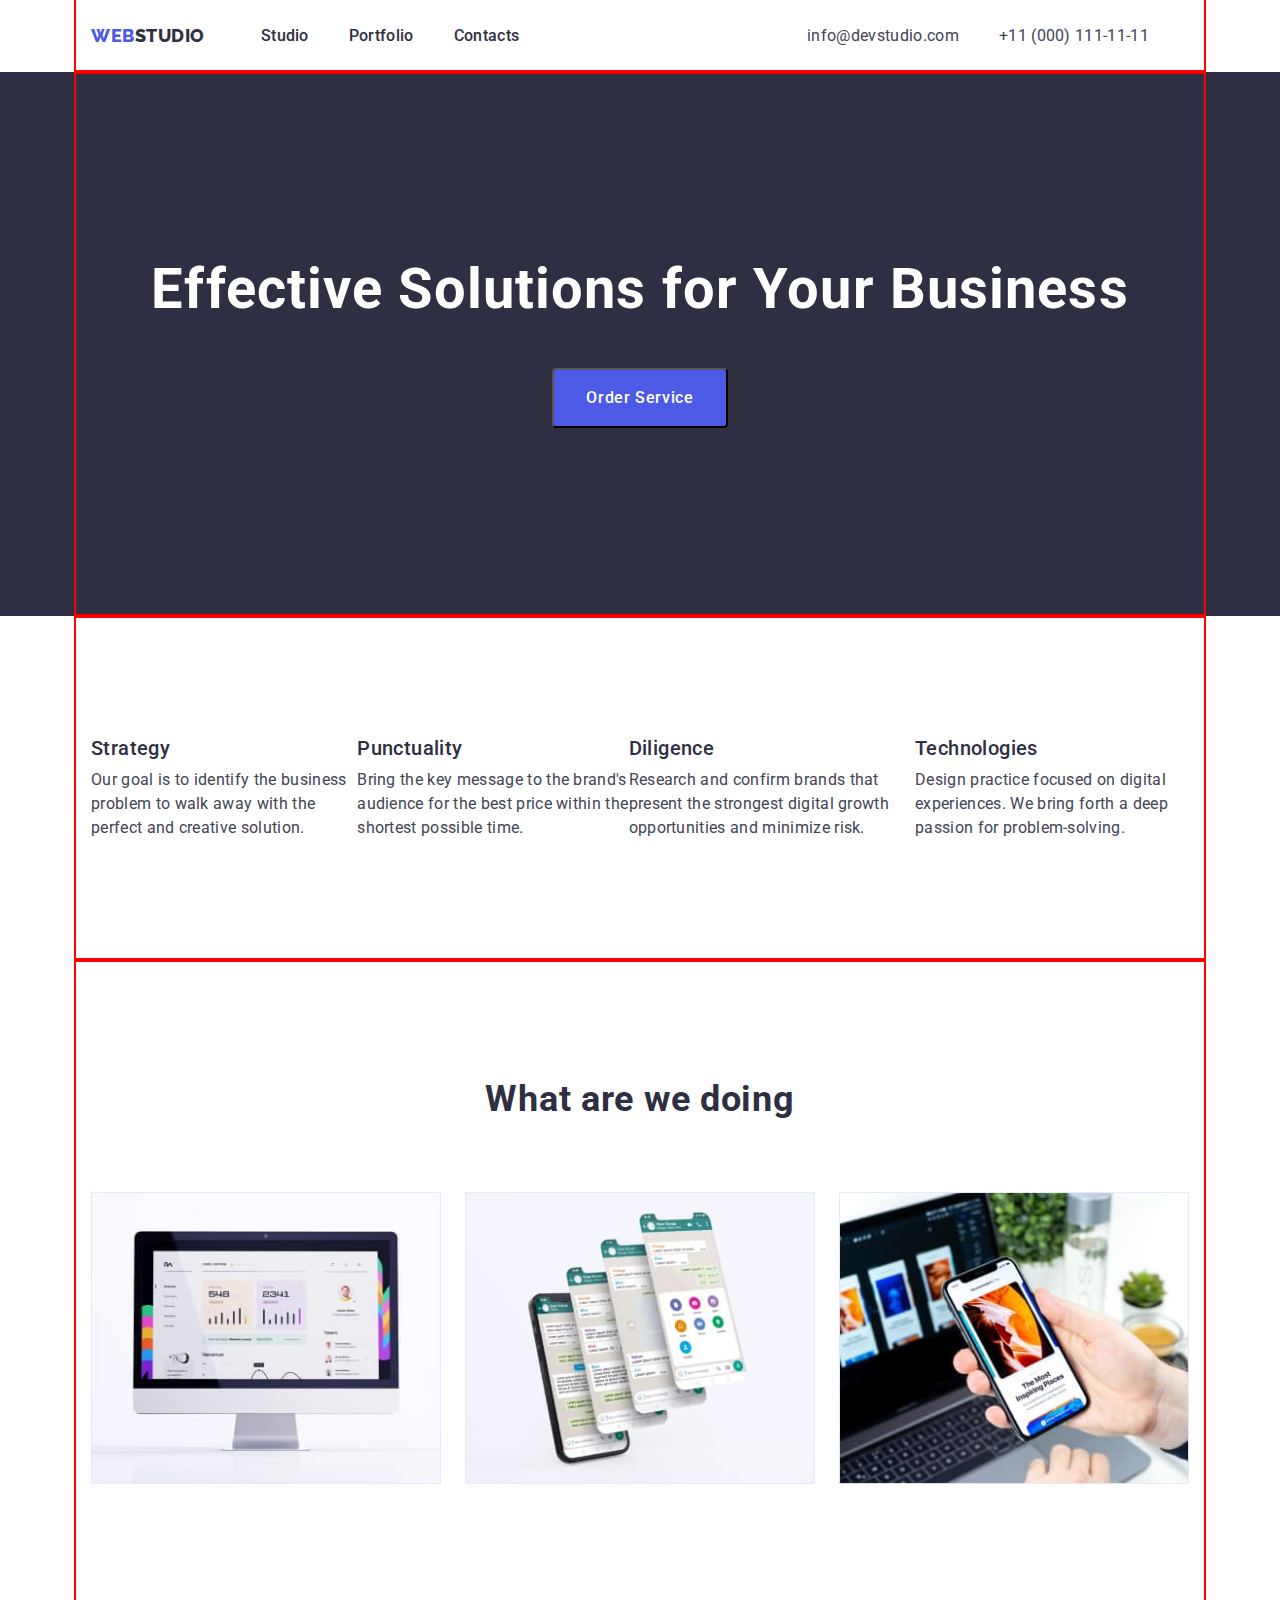
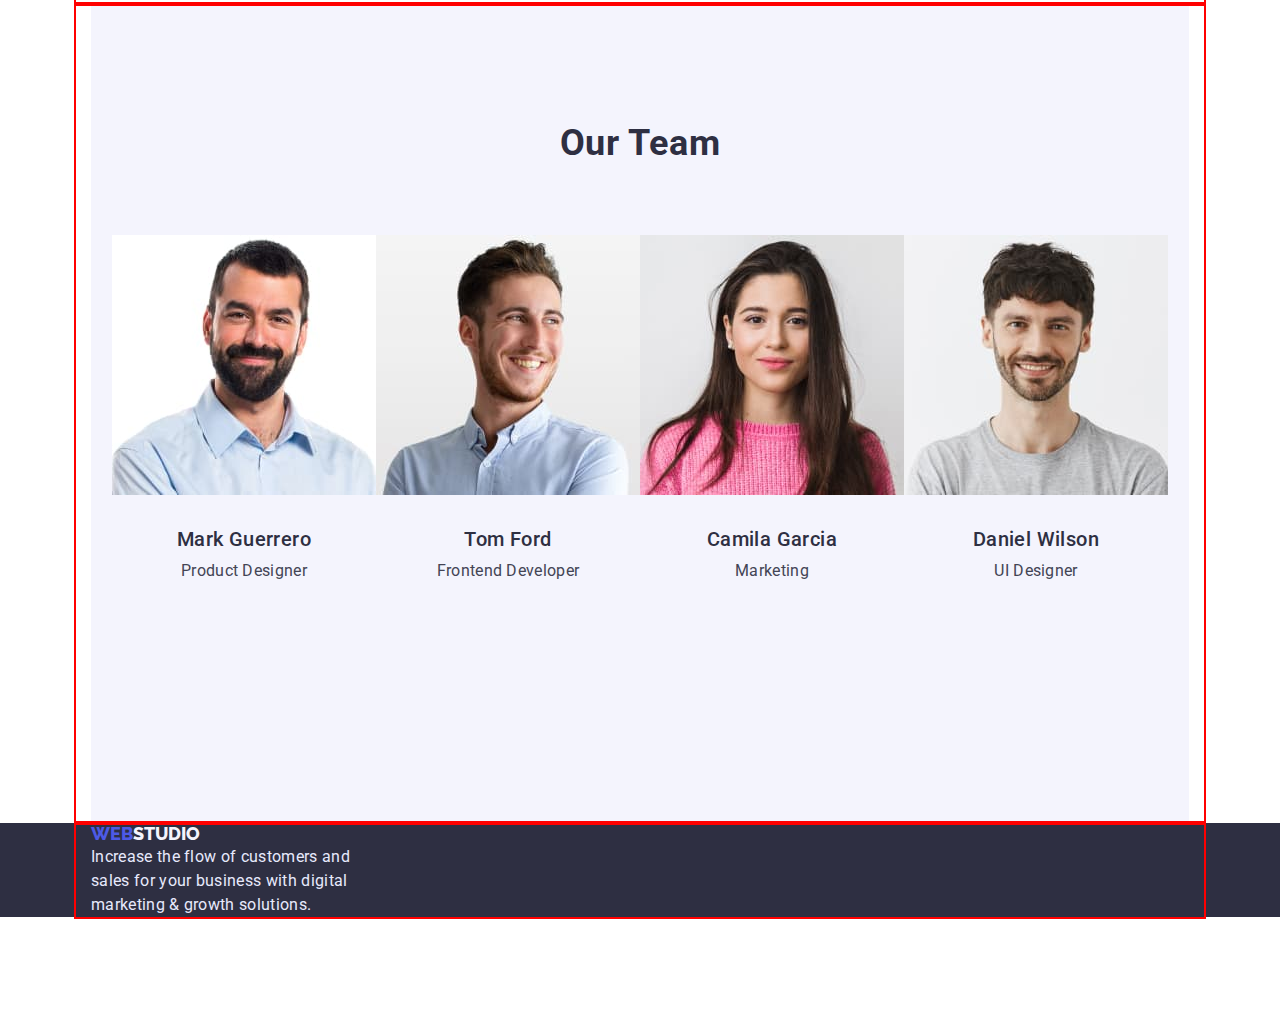
==== index.html @ 74dbae09 "Initial commit" ====
<!DOCTYPE html>
<html lang="en">
  <head>
    <meta charset="UTF-8" />
    <meta http-equiv="X-UA-Compatible" content="IE=edge" />
    <meta name="viewport" content="width=device-width, initial-scale=1.0" />
    <title>WebStudio</title>
    <link rel="preconnect" href="https://fonts.googleapis.com" />
    <link rel="preconnect" href="https://fonts.gstatic.com" crossorigin />
    <link
      href="https://fonts.googleapis.com/css2?family=Raleway:wght@800&family=Roboto:wght@400;500;700;900&display=swap"
      rel="stylesheet"
    />
    <link
      rel="stylesheet"
      href="https://cdnjs.cloudflare.com/ajax/libs/modern-normalize/1.1.0/modern-normalize.min.css"
    />
    <link rel="stylesheet" href="./css/styles.css" />
  </head>
  <body>
    <header class="header">
      <div class="container header-container">
        <nav class="navigation">
          <a class="logo-head link" href="./index.html"
            ><span class="accent">WEB</span>STUDIO</a
          >
          <ul class="nav-list list">
            <li class="nav-item">
              <a class="nav-list-item link" href="./index.html">Studio</a>
            </li>
            <li class="nav-item">
              <a class="nav-list-item link" href="./portfolio.html"
                >Portfolio</a
              >
            </li>
            <li class="nav-item">
              <a class="nav-list-item link" href="">Contacts</a>
            </li>
          </ul>
        </nav>
        <address>
          <ul class="list">
            <li class="adress">
              <a class="contacts link" href="mailto:info@devstudio.com"
                >info@devstudio.com</a
              >
            </li>
            <li>
              <a class="contacts link" href="tel:+110001111111"
                >+11 (000) 111-11-11</a
              >
            </li>
          </ul>
        </address>
      </div>
    </header>
    <main>
      <section class="hero">
        <div class="container hero-item">
          <h1 class="hero-title">Effective Solutions for Your Business</h1>
          <button class="hero-button button" type="button">
            Order Service
          </button>
        </div>
      </section>
      <section>
        <div class="container">
          <h2 class="visually-hidden">Products</h2>
          <ul class="products-main list">
            <li class="products-list">
              <h3 class="products">Strategy</h3>
              <p class="products-text">
                Our goal is to identify the business problem to walk away with
                the perfect and creative solution.
              </p>
            </li>
            <li>
              <h3 class="products">Punctuality</h3>
              <p class="products-text">
                Bring the key message to the brand's audience for the best price
                within the shortest possible time.
              </p>
            </li>
            <li>
              <h3 class="products">Diligence</h3>
              <p class="products-text">
                Research and confirm brands that present the strongest digital
                growth opportunities and minimize risk.
              </p>
            </li>
            <li>
              <h3 class="products">Technologies</h3>
              <p class="products-text">
                Design practice focused on digital experiences. We bring forth a
                deep passion for problem-solving.
              </p>
            </li>
          </ul>
        </div>
      </section>
      <section>
        <div class="container">
          <h2 class="title">What are we doing</h2>
          <ul class="list">
            <li class="picture">
              <img
                src="./images/img-1.jpg"
                alt="Trecking"
                width="360"
                height="300"
              />
            </li>
            <li class="picture">
              <img
                src="./images/img-2.jpg"
                alt="Mobilephone"
                width="360"
                height="300"
              />
            </li>
            <li class="picture">
              <img
                src="./images/img-3.jpg"
                alt="Connection"
                width="360"
                height="300"
              />
            </li>
          </ul>
        </div>
      </section>
      <section>
        <div class="container">
          <h2 class="team-title">Our Team</h2>
          <ul class="team-list list">
            <li>
              <img
                class="team-foto"
                src="./images/ourteam-img-1.jpg"
                alt="Mark Guerrero"
                width="264"
                height="260"
              />
              <div class="team-content">
                <h3 class="team">Mark Guerrero</h3>
                <p class="team-position">Product Designer</p>
              </div>
            </li>
            <li>
              <img
                class="team-foto"
                src="./images/ourteam-img-2.jpg"
                alt="Tom Ford"
                width="264"
                height="260"
              />
              <div class="team-content">
                <h3 class="team">Tom Ford</h3>
                <p class="team-position">Frontend Developer</p>
              </div>
            </li>
            <li>
              <img
                class="team-foto"
                src="./images/ourteam-img-3.jpg"
                alt="Camila Garcia"
                width="264"
                height="260"
              />
              <div class="team-content">
                <h3 class="team">Camila Garcia</h3>
                <p class="team-position">Marketing</p>
              </div>
            </li>
            <li>
              <img
                class="team-foto"
                src="./images/ourteam-img-4.jpg"
                alt="Daniel Wilson"
                width="264"
                height="260"
              />
              <div class="team-content">
                <h3 class="team">Daniel Wilson</h3>
                <p class="team-position">UI Designer</p>
              </div>
            </li>
          </ul>
        </div>
      </section>
    </main>
    <footer class="logo-footer">
      <div class="container">
        <a class="logo link" href="./index.html" target="_blank"
          ><span class="accent">WEB</span>STUDIO</a
        >
        <p class="logo-footer-text">
          Increase the flow of customers and sales for your business with
          digital marketing & growth solutions.
        </p>
      </div>
    </footer>
  </body>
</html>
---- css/styles.css ----
:root {
  --main-title-color: #2e2f42;
  --main-bgr-color: #404bbf;
  --second-title-color: #434455;
  --third-title-color: #4d5ae5;
  --fourth-color: #ffffff;
  --logo-color: #f4f4fd;
  --logo-text-color: #e7e9fc;
}

body {
  font-family: "Roboto", sans-serif;
  color: #2e2f42;
}

h1,
h2,
h3,
h4,
h5,
h6,
p {
  margin: 0;
}

ul {
  margin: 0;
  padding-left: 0;
}

button {
  font-family: inherit;
  font-weight: 500;
  font-size: 16px;
  line-height: 1.5;
  letter-spacing: 0.04em;
  cursor: pointer;
}

img {
  display: block;
  max-width: 100%;
  height: auto;
}

.list {
  display: flex;
  align-items: center;
  list-style: none;
}

.link {
  text-decoration: none;
}

.container {
  width: 1128px;
  padding-left: 15px;
  padding-right: 15px;
  margin: 0 auto;
  outline: 2px solid red;
}

.visually-hidden {
  position: absolute;
  white-space: nowrap;
  width: 1px;
  height: 1px;
  overflow: hidden;
  border: 0;
  padding: 0;
  clip: rect(0 0 0 0);
  clip-path: inset(50%);
  margin: -1px;
}

/* HEADER */

.header {
  border-bottom: 1px solid --logo-text-color;
}

.header-container {
  display: flex;
}

.navigation {
  display: flex;
  align-items: center;
  margin-right: auto;
}

/* .logo {
} */

.nav-list {
  display: flex;

  font-weight: 500;
  font-size: 16px;
  line-height: 1.5;
  letter-spacing: 0.02em;
}
.nav-item:not(:last-child) {
  margin-right: 40px;
}

.nav-list-item {
  padding-top: 24px;
  padding-bottom: 24px;

  color: var(--main-title-color);
}

.nav-list-item:hover,
.nav-list-item:focus {
  color: var(--main-bgr-color);
}

.contacts {
  margin-right: 40px;
  padding-top: 24px;
  padding-bottom: 24px;

  color: var(--second-title-color);

  font-style: normal;
  font-size: 16px;
  line-height: 1.5;
  letter-spacing: 0.02em;
}

.adress {
  padding-top: 24px;
  padding-bottom: 24px;
}

.contacts:hover,
.contacts:focus {
  color: var(--main-bgr-color);
}

/* PORTFOLIO */

.main-btn {
  margin-bottom: 48px;

  color: var(--third-title-color);
}
.main-btn:nth-child(3n) {
  margin-right: 0;
}

.main-btn:hover,
.main-btn:focus {
  color: var(--fourth-color);
  background: var(--main-bgr-color);
}

.main-ptf {
  font-weight: 500;
  font-size: 20px;
  line-height: 1.2;
  letter-spacing: 0.02em;
}
.ptf-text {
  font-size: 16px;
  line-height: 1.5;
  letter-spacing: 0.02em;
  color: var(--second-title-color);
}
.main-container {
  display: flex;
  flex-wrap: wrap;
  justify-content: space-between;

  row-gap: 48px;
}

.main-list {
  flex-basis: calc((100%-48px) / 3);
  margin-bottom: ;
}

.main-list:nth-last-child(3n) {
  margin-right: 0;
}

/* STUDIO */

.hero {
  text-align: center;
  background: var(--main-title-color);
}

/* .hero-item {
} */

.hero-title {
  padding-top: 188px;
  margin-bottom: 48px;

  font-weight: 700;
  font-size: 56px;
  line-height: 1.07;
  text-align: center;
  letter-spacing: 0.02em;

  color: var(--fourth-color);
}

.hero-button {
  margin-bottom: 188px;

  color: var(--fourth-color);
  background: var(--third-title-color);
  border-radius: 4px;
  padding: 16px 32px;
  gap: 10px;
}

.hero-button:hover,
.hero-button:focus {
  background-color: var(--main-bgr-color);
}

.products-main {
  display: flex;
  justify-content: center;

  align-items: baseline;
}
.products,
.team {
  font-weight: 500;
  font-size: 20px;
  line-height: 1.2;
  letter-spacing: 0.02em;
  margin-bottom: 8px;
}

.products {
  padding-top: 120px;
}
.products:not(:last-child) {
  margin-right: 24px;
}

.products-text,
.team-position {
  font-size: 16px;
  line-height: 1.5;
  letter-spacing: 0.02em;
  color: var(--second-title-color);
}
/* .team-position {
} */

.products-text {
  margin-bottom: 120px;
  justify-content: center;
}

.products-text:not(:last-child) {
  margin-right: 24px;
}

.title,
.team-title {
  font-size: 36px;
  line-height: 1.11;
  text-align: center;
  letter-spacing: 0.02em;
  padding-top: 120px;
}

.team-title {
  padding-top: 120px;
}

.picture {
  display: flex;
  padding-top: 72px;
  margin-left: auto;
  margin-bottom: 120px;
}

.picture:not(:last-child) {
  margin-right: 24px;
}
.team-title,
.team-list {
  background-color: var(--logo-color);
}
.team-list {
  padding-top: 72px;
  padding-bottom: 240px;
  justify-content: center;
}

.team-content {
  padding-top: 32px;
  text-align: center;
}

.team-foto {
  gap: 24px;
}

/* FOOTER */

.accent {
  color: var(--third-title-color);
}

.logo {
  font-family: "Raleway", sans-serif;
  font-weight: 800;
  font-size: 18px;
  line-height: 1.17;
  color: var(--logo-color);
  text-decoration: none;
  padding-top: 100px;
  margin-bottom: 16px;
}

.logo-footer-text {
  font-size: 16px;
  line-height: 1.5;
  letter-spacing: 0.02em;
  color: var(--logo-text-color);
  margin-bottom: 100px;
  max-width: 264px;
}

.logo-footer {
  background: var(--main-title-color);
}

.logo-head {
  font-family: "Raleway", sans-serif;
  font-weight: 800;
  font-size: 18px;
  line-height: 1.33;
  letter-spacing: 0.03em;
  text-transform: uppercase;
  color: var(--main-title-color);
  margin-right: 56px;
  padding-top: 24px;
  padding-bottom: 24px;
  border-bottom: 1px solid --logo-text-color;
}

.footer-desc {
  display: flex;
  flex-direction: column;
}
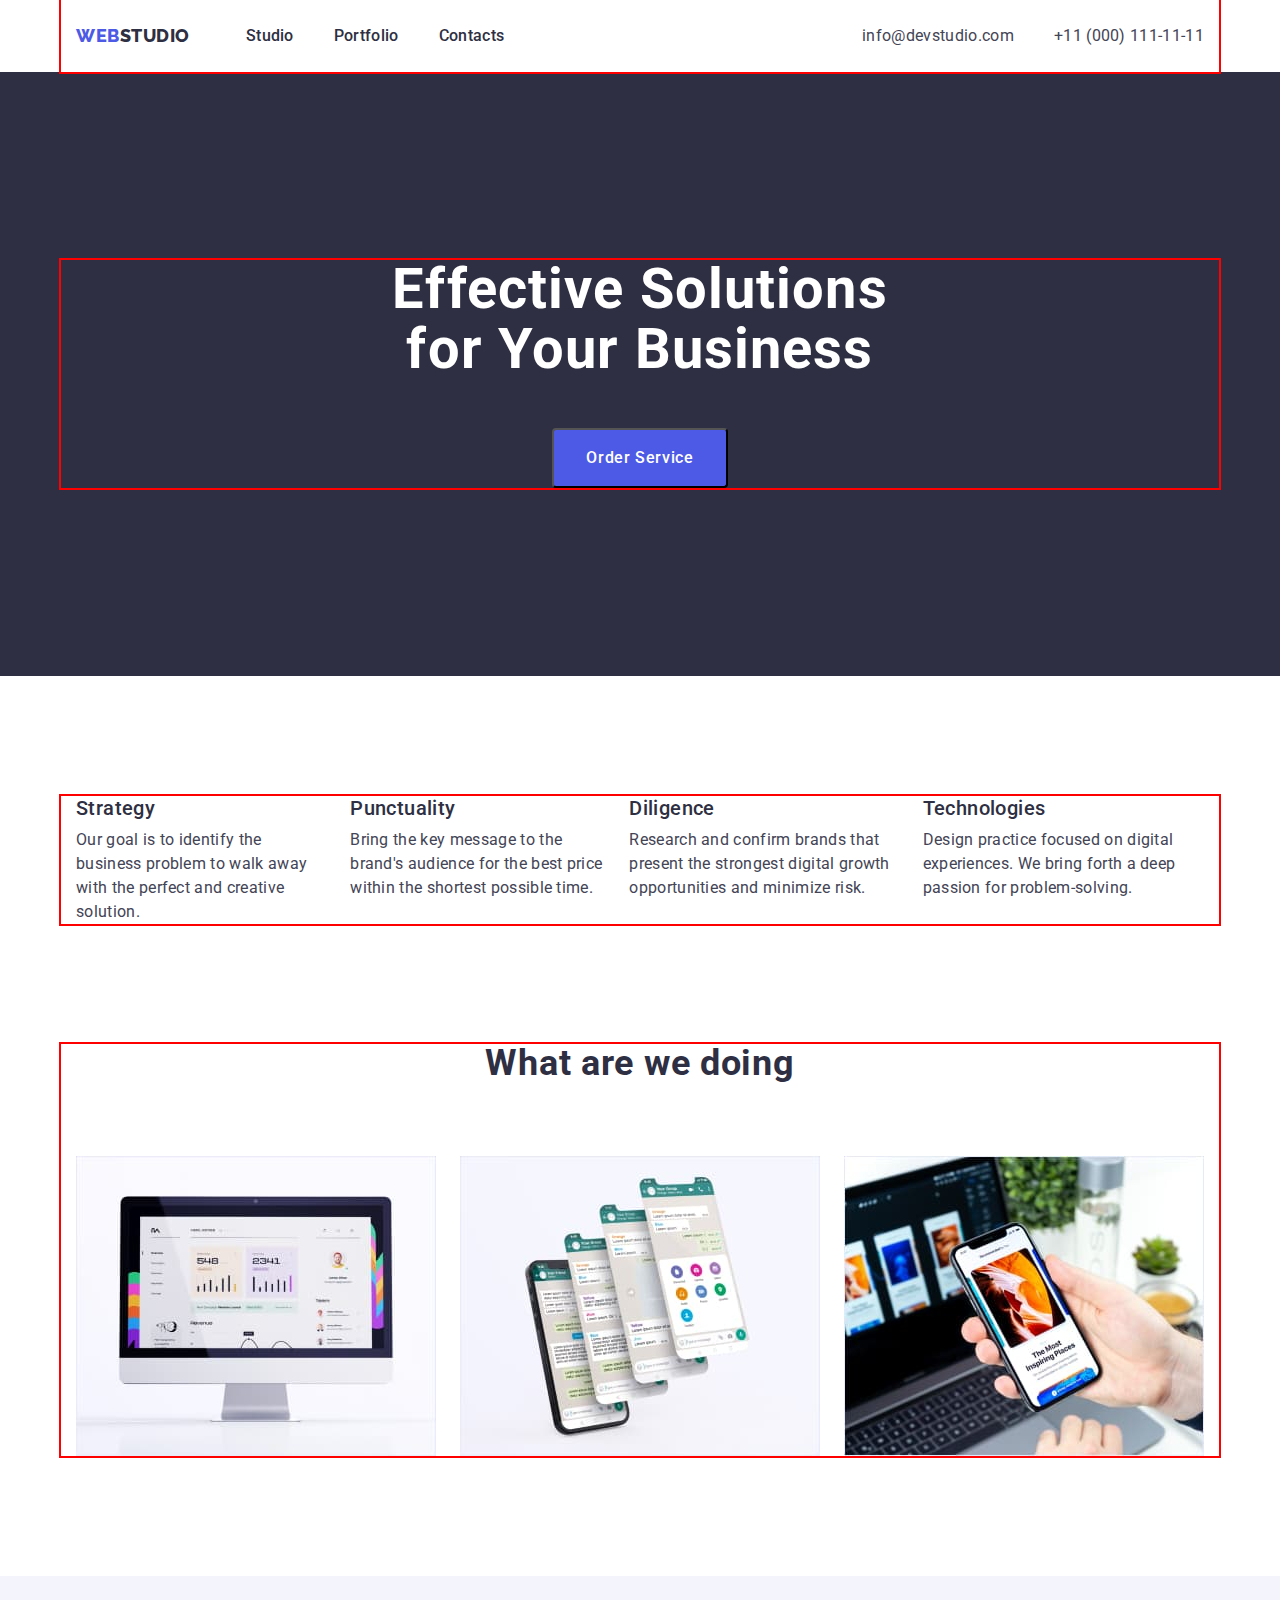
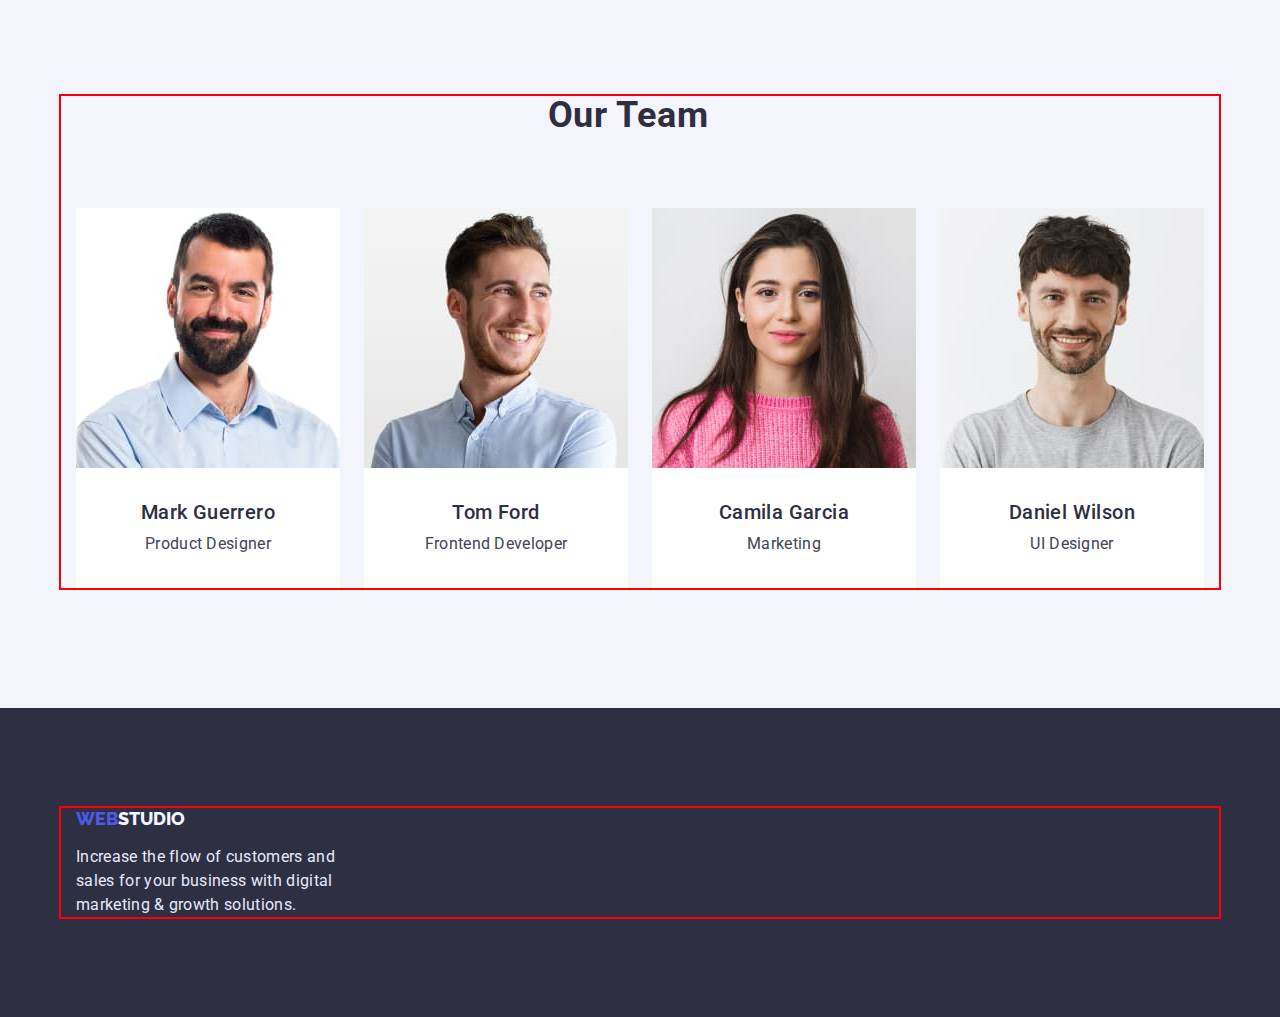
==== commit 3071fa5f: "add" ====
--- a/index.html
+++ b/index.html
@@ -63,33 +63,33 @@
           </button>
         </div>
       </section>
-      <section>
+      <section class="products">
         <div class="container">
           <h2 class="visually-hidden">Products</h2>
           <ul class="products-main list">
             <li class="products-list">
-              <h3 class="products">Strategy</h3>
+              <h3 class="products-title">Strategy</h3>
               <p class="products-text">
                 Our goal is to identify the business problem to walk away with
                 the perfect and creative solution.
               </p>
             </li>
-            <li>
-              <h3 class="products">Punctuality</h3>
+            <li class="products-list">
+              <h3 class="products-title">Punctuality</h3>
               <p class="products-text">
                 Bring the key message to the brand's audience for the best price
                 within the shortest possible time.
               </p>
             </li>
-            <li>
-              <h3 class="products">Diligence</h3>
+            <li class="products-list">
+              <h3 class="products-title">Diligence</h3>
               <p class="products-text">
                 Research and confirm brands that present the strongest digital
                 growth opportunities and minimize risk.
               </p>
             </li>
-            <li>
-              <h3 class="products">Technologies</h3>
+            <li class="products-list">
+              <h3 class="products-title">Technologies</h3>
               <p class="products-text">
                 Design practice focused on digital experiences. We bring forth a
                 deep passion for problem-solving.
@@ -98,10 +98,10 @@
           </ul>
         </div>
       </section>
-      <section>
+      <section class="title-section">
         <div class="container">
           <h2 class="title">What are we doing</h2>
-          <ul class="list">
+          <ul class="title-list list">
             <li class="picture">
               <img
                 src="./images/img-1.jpg"
@@ -129,11 +129,11 @@
           </ul>
         </div>
       </section>
-      <section>
+      <section class="team-section">
         <div class="container">
           <h2 class="team-title">Our Team</h2>
-          <ul class="team-list list">
-            <li>
+          <ul class="list">
+            <li class="team-list">
               <img
                 class="team-foto"
                 src="./images/ourteam-img-1.jpg"
@@ -146,7 +146,7 @@
                 <p class="team-position">Product Designer</p>
               </div>
             </li>
-            <li>
+            <li class="team-list">
               <img
                 class="team-foto"
                 src="./images/ourteam-img-2.jpg"
@@ -159,7 +159,7 @@
                 <p class="team-position">Frontend Developer</p>
               </div>
             </li>
-            <li>
+            <li class="team-list">
               <img
                 class="team-foto"
                 src="./images/ourteam-img-3.jpg"
@@ -172,7 +172,7 @@
                 <p class="team-position">Marketing</p>
               </div>
             </li>
-            <li>
+            <li class="team-list">
               <img
                 class="team-foto"
                 src="./images/ourteam-img-4.jpg"
--- a/css/styles.css
+++ b/css/styles.css
@@ -45,6 +45,7 @@
 
 .list {
   display: flex;
+  justify-content: center;
   align-items: center;
   list-style: none;
 }
@@ -54,7 +55,7 @@
 }
 
 .container {
-  width: 1128px;
+  width: 1158px;
   padding-left: 15px;
   padding-right: 15px;
   margin: 0 auto;
@@ -118,7 +119,6 @@
 }
 
 .contacts {
-  margin-right: 40px;
   padding-top: 24px;
   padding-bottom: 24px;
 
@@ -133,6 +133,7 @@
 .adress {
   padding-top: 24px;
   padding-bottom: 24px;
+  margin-right: 40px;
 }
 
 .contacts:hover,
@@ -140,55 +141,11 @@
   color: var(--main-bgr-color);
 }
 
-/* PORTFOLIO */
-
-.main-btn {
-  margin-bottom: 48px;
-
-  color: var(--third-title-color);
-}
-.main-btn:nth-child(3n) {
-  margin-right: 0;
-}
-
-.main-btn:hover,
-.main-btn:focus {
-  color: var(--fourth-color);
-  background: var(--main-bgr-color);
-}
-
-.main-ptf {
-  font-weight: 500;
-  font-size: 20px;
-  line-height: 1.2;
-  letter-spacing: 0.02em;
-}
-.ptf-text {
-  font-size: 16px;
-  line-height: 1.5;
-  letter-spacing: 0.02em;
-  color: var(--second-title-color);
-}
-.main-container {
-  display: flex;
-  flex-wrap: wrap;
-  justify-content: space-between;
-
-  row-gap: 48px;
-}
-
-.main-list {
-  flex-basis: calc((100%-48px) / 3);
-  margin-bottom: ;
-}
-
-.main-list:nth-last-child(3n) {
-  margin-right: 0;
-}
-
 /* STUDIO */
 
 .hero {
+  padding-top: 188px;
+  padding-bottom: 188px;
   text-align: center;
   background: var(--main-title-color);
 }
@@ -197,9 +154,10 @@
 } */
 
 .hero-title {
-  padding-top: 188px;
+  max-width: 500px;
   margin-bottom: 48px;
-
+  margin-left: auto;
+  margin-right: auto;
   font-weight: 700;
   font-size: 56px;
   line-height: 1.07;
@@ -210,8 +168,6 @@
 }
 
 .hero-button {
-  margin-bottom: 188px;
-
   color: var(--fourth-color);
   background: var(--third-title-color);
   border-radius: 4px;
@@ -224,13 +180,24 @@
   background-color: var(--main-bgr-color);
 }
 
+.products {
+  padding-top: 120px;
+}
 .products-main {
   display: flex;
   justify-content: center;
 
   align-items: baseline;
 }
-.products,
+.products-list {
+  margin-right: 24px;
+}
+
+.products-list:not(:last-child) {
+  margin-right: 24px;
+}
+
+.products-title,
 .team {
   font-weight: 500;
   font-size: 20px;
@@ -239,13 +206,6 @@
   margin-bottom: 8px;
 }
 
-.products {
-  padding-top: 120px;
-}
-.products:not(:last-child) {
-  margin-right: 24px;
-}
-
 .products-text,
 .team-position {
   font-size: 16px;
@@ -253,16 +213,18 @@
   letter-spacing: 0.02em;
   color: var(--second-title-color);
 }
-/* .team-position {
-} */
 
 .products-text {
-  margin-bottom: 120px;
   justify-content: center;
 }
 
-.products-text:not(:last-child) {
-  margin-right: 24px;
+.title-section {
+  padding-top: 120px;
+  padding-bottom: 120px;
+}
+
+.title-list {
+  padding-top: 72px;
 }
 
 .title,
@@ -271,40 +233,109 @@
   line-height: 1.11;
   text-align: center;
   letter-spacing: 0.02em;
+}
+
+.picture {
+  display: flex;
+  margin-left: auto;
+}
+
+.picture:not(:last-child) {
+  margin-right: 24px;
+}
+
+.team-section {
   padding-top: 120px;
-}
-
-.team-title {
-  padding-top: 120px;
-}
-
-.picture {
-  display: flex;
-  padding-top: 72px;
-  margin-left: auto;
-  margin-bottom: 120px;
-}
-
-.picture:not(:last-child) {
-  margin-right: 24px;
-}
+  padding-bottom: 120px;
+  background-color: var(--logo-color);
+}
+
 .team-title,
 .team-list {
-  background-color: var(--logo-color);
+  margin-right: 24px;
 }
 .team-list {
-  padding-top: 72px;
-  padding-bottom: 240px;
+  margin-top: 72px;
   justify-content: center;
+  border-color: var(--logo-color);
+  background-color: #fff;
+}
+
+.team-list:last-child {
+  margin-right: 0;
 }
 
 .team-content {
   padding-top: 32px;
+  padding-bottom: 32px;
   text-align: center;
 }
 
-.team-foto {
-  gap: 24px;
+/* PORTFOLIO */
+
+.main-section {
+  padding-top: 96px;
+  padding-bottom: 120px;
+}
+
+.button-list {
+  padding-top: 96px;
+  margin-bottom: 72px;
+}
+
+.button-list-icon {
+  margin-right: 24px;
+}
+
+.button-list-icon:last-child {
+  margin-right: 0;
+}
+
+.main-btn {
+  color: var(--third-title-color);
+}
+
+.main-btn:hover,
+.main-btn:focus {
+  color: var(--fourth-color);
+  background: var(--main-bgr-color);
+}
+
+.main-ptf {
+  font-weight: 500;
+  font-size: 20px;
+  line-height: 1.2;
+  letter-spacing: 0.02em;
+  margin-bottom: 8px;
+}
+.ptf-text {
+  font-size: 16px;
+  line-height: 1.5;
+  letter-spacing: 0.02em;
+  color: var(--second-title-color);
+}
+.main-container {
+  display: flex;
+  flex-wrap: wrap;
+  row-gap: 48px;
+  column-gap: 24px;
+}
+
+.main-item {
+  padding-top: 32px;
+  padding-bottom: 64px;
+  margin-left: 16px;
+  border-bottom: 1px solid #e7e9fc;
+  border-left: 1px solid #e7e9fc;
+  border-right: 1px solid #e7e9fc;
+}
+
+.main-list {
+  flex-basis: calc((100% - 48px) / 3);
+}
+
+.main-list:nth-last-child(3n) {
+  margin-right: 0;
 }
 
 /* FOOTER */
@@ -320,20 +351,20 @@
   line-height: 1.17;
   color: var(--logo-color);
   text-decoration: none;
+}
+
+.logo-footer-text {
+  font-size: 16px;
+  line-height: 1.5;
+  letter-spacing: 0.02em;
+  color: var(--logo-text-color);
+  max-width: 264px;
+  margin-top: 16px;
+}
+
+.logo-footer {
   padding-top: 100px;
-  margin-bottom: 16px;
-}
-
-.logo-footer-text {
-  font-size: 16px;
-  line-height: 1.5;
-  letter-spacing: 0.02em;
-  color: var(--logo-text-color);
-  margin-bottom: 100px;
-  max-width: 264px;
-}
-
-.logo-footer {
+  padding-bottom: 100px;
   background: var(--main-title-color);
 }
 
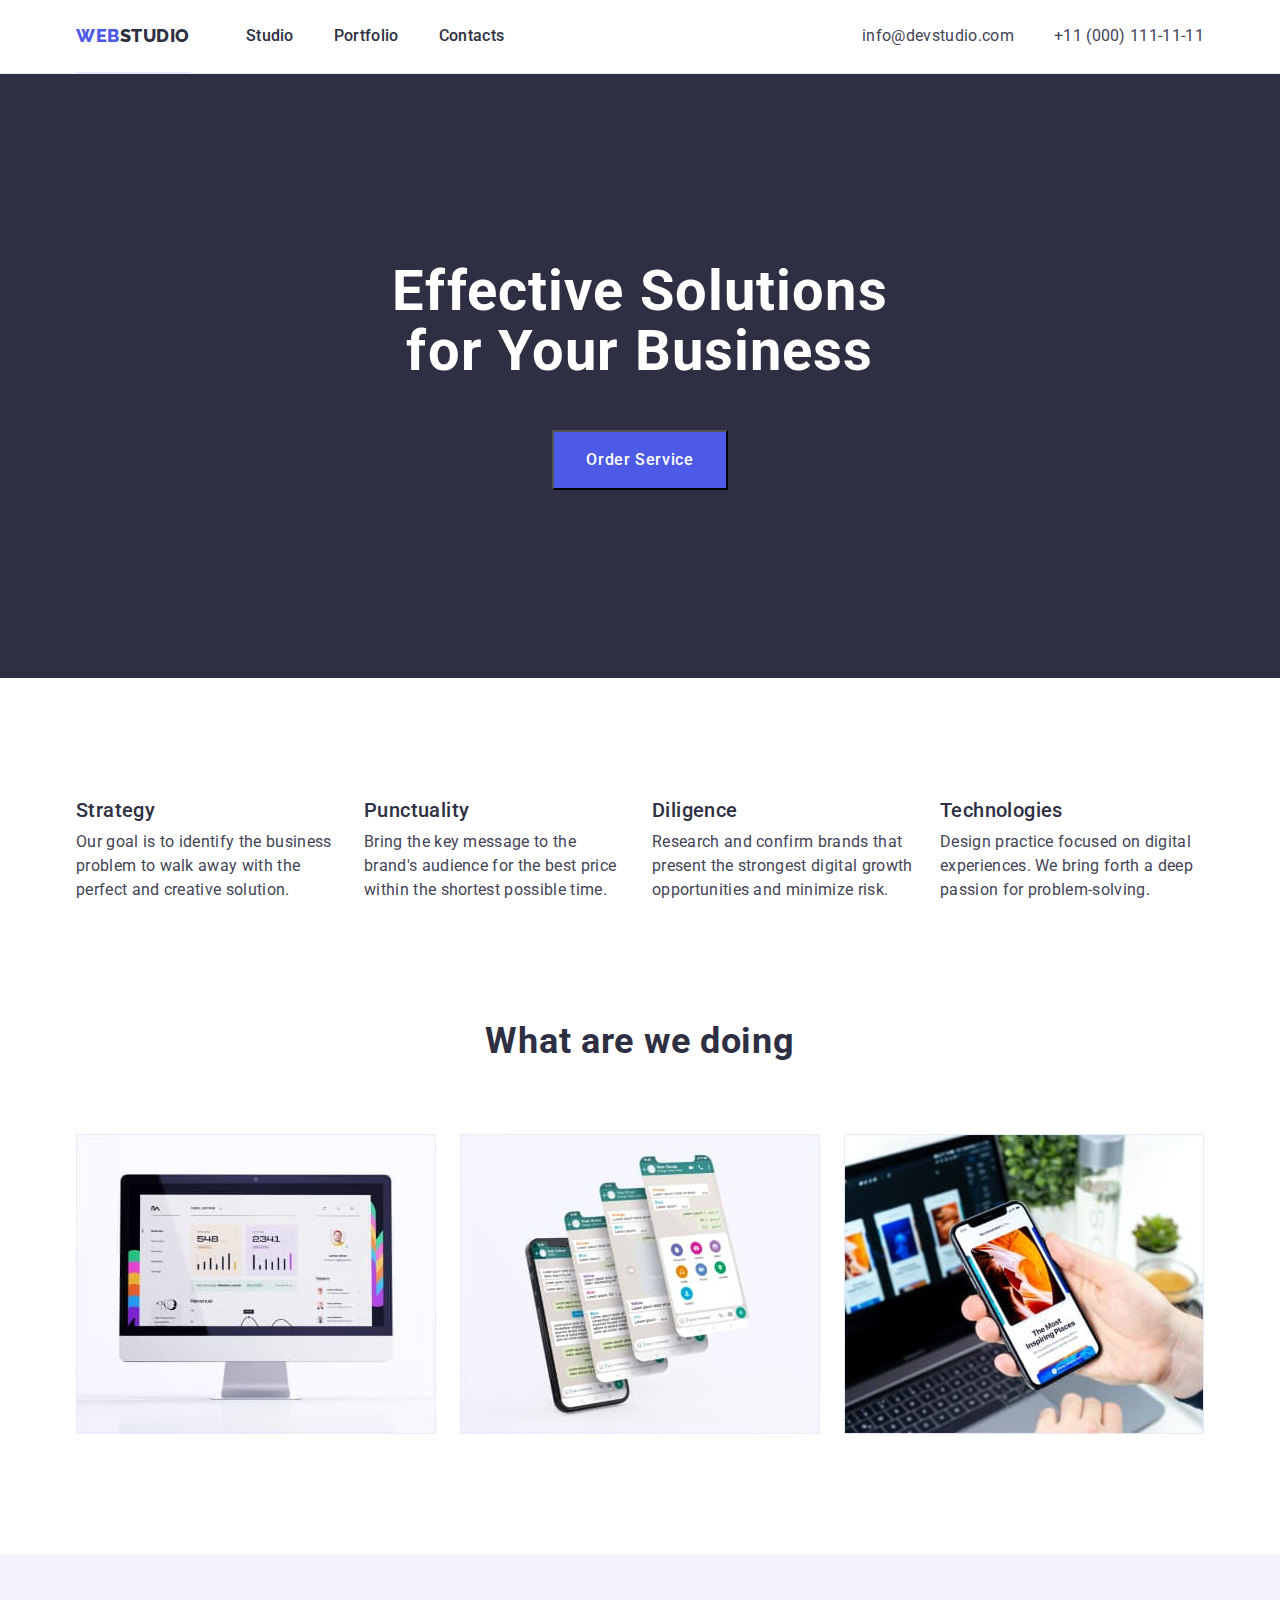
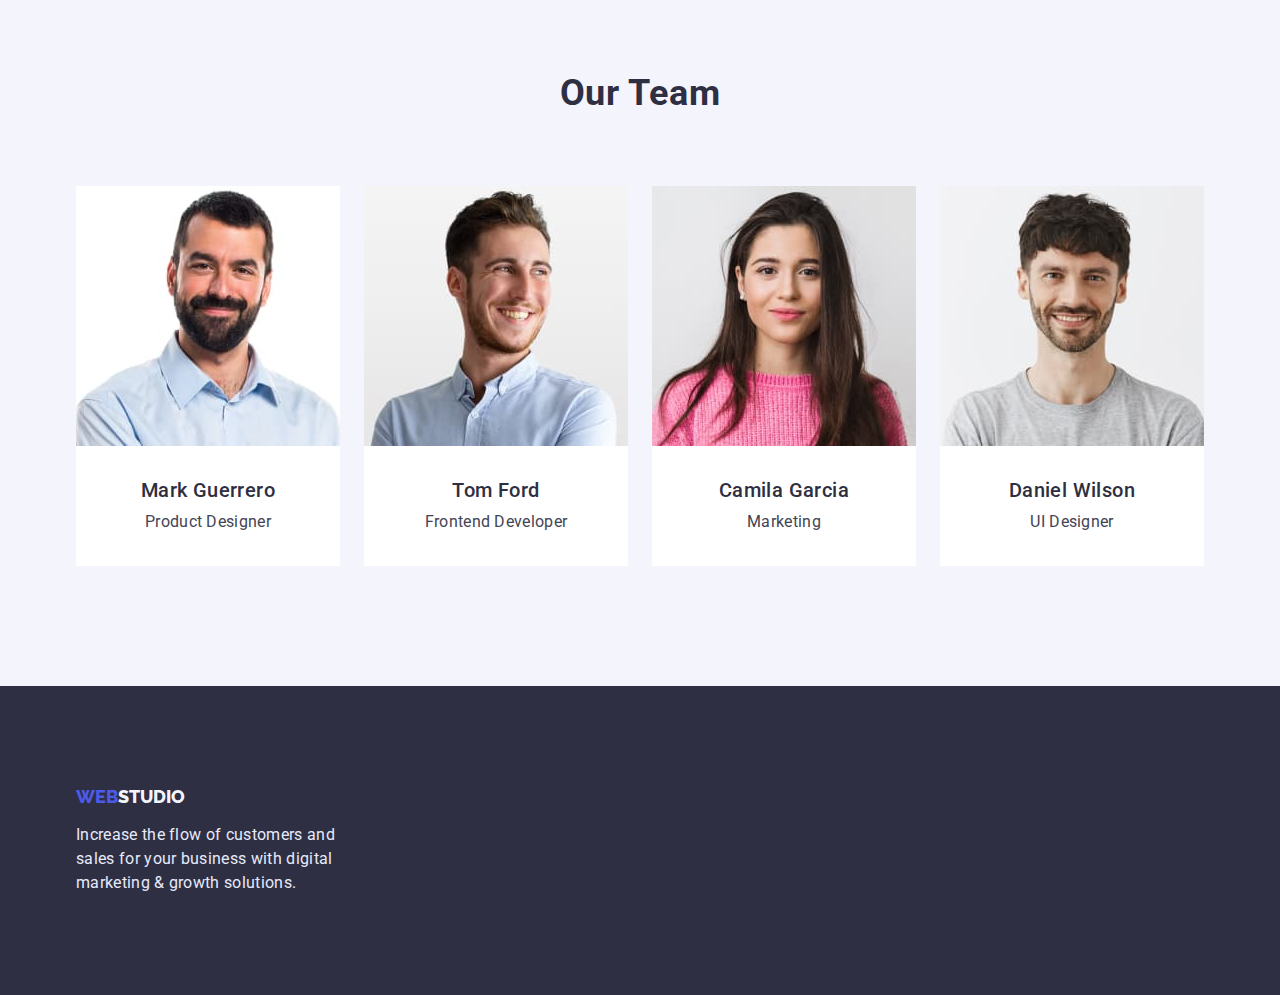
==== commit a1bc55ad: "add" ====
--- a/index.html
+++ b/index.html
@@ -132,7 +132,7 @@
       <section class="team-section">
         <div class="container">
           <h2 class="team-title">Our Team</h2>
-          <ul class="list">
+          <ul class="team-items list">
             <li class="team-list">
               <img
                 class="team-foto"
--- a/css/styles.css
+++ b/css/styles.css
@@ -10,7 +10,7 @@
 
 body {
   font-family: "Roboto", sans-serif;
-  color: #2e2f42;
+  color: var(--main-title-color);
 }
 
 h1,
@@ -59,7 +59,6 @@
   padding-left: 15px;
   padding-right: 15px;
   margin: 0 auto;
-  outline: 2px solid red;
 }
 
 .visually-hidden {
@@ -78,7 +77,7 @@
 /* HEADER */
 
 .header {
-  border-bottom: 1px solid --logo-text-color;
+  border-bottom: 1px solid var(--logo-text-color);
 }
 
 .header-container {
@@ -170,7 +169,6 @@
 .hero-button {
   color: var(--fourth-color);
   background: var(--third-title-color);
-  border-radius: 4px;
   padding: 16px 32px;
   gap: 10px;
 }
@@ -186,15 +184,15 @@
 .products-main {
   display: flex;
   justify-content: center;
-
   align-items: baseline;
 }
 .products-list {
   margin-right: 24px;
-}
-
-.products-list:not(:last-child) {
-  margin-right: 24px;
+  width: 264px;
+}
+
+.products-list:last-child {
+  margin-right: 0;
 }
 
 .products-title,
@@ -224,7 +222,7 @@
 }
 
 .title-list {
-  padding-top: 72px;
+  margin-top: 72px;
 }
 
 .title,
@@ -249,16 +247,16 @@
   padding-bottom: 120px;
   background-color: var(--logo-color);
 }
-
-.team-title,
+.team-items {
+  margin-top: 72px;
+}
 .team-list {
   margin-right: 24px;
 }
 .team-list {
-  margin-top: 72px;
   justify-content: center;
   border-color: var(--logo-color);
-  background-color: #fff;
+  background-color: var(--fourth-color);
 }
 
 .team-list:last-child {
@@ -293,6 +291,7 @@
 
 .main-btn {
   color: var(--third-title-color);
+  padding: 12px 24px;
 }
 
 .main-btn:hover,
@@ -323,11 +322,11 @@
 
 .main-item {
   padding-top: 32px;
-  padding-bottom: 64px;
-  margin-left: 16px;
-  border-bottom: 1px solid #e7e9fc;
-  border-left: 1px solid #e7e9fc;
-  border-right: 1px solid #e7e9fc;
+  padding-bottom: 32px;
+  padding-left: 16px;
+  border-bottom: 1px solid var(--logo-text-color);
+  border-left: 1px solid var(--logo-text-color);
+  border-right: 1px solid var(--logo-text-color);
 }
 
 .main-list {
@@ -379,7 +378,7 @@
   margin-right: 56px;
   padding-top: 24px;
   padding-bottom: 24px;
-  border-bottom: 1px solid --logo-text-color;
+  border-bottom: 1px solid var(--logo-text-color);
 }
 
 .footer-desc {
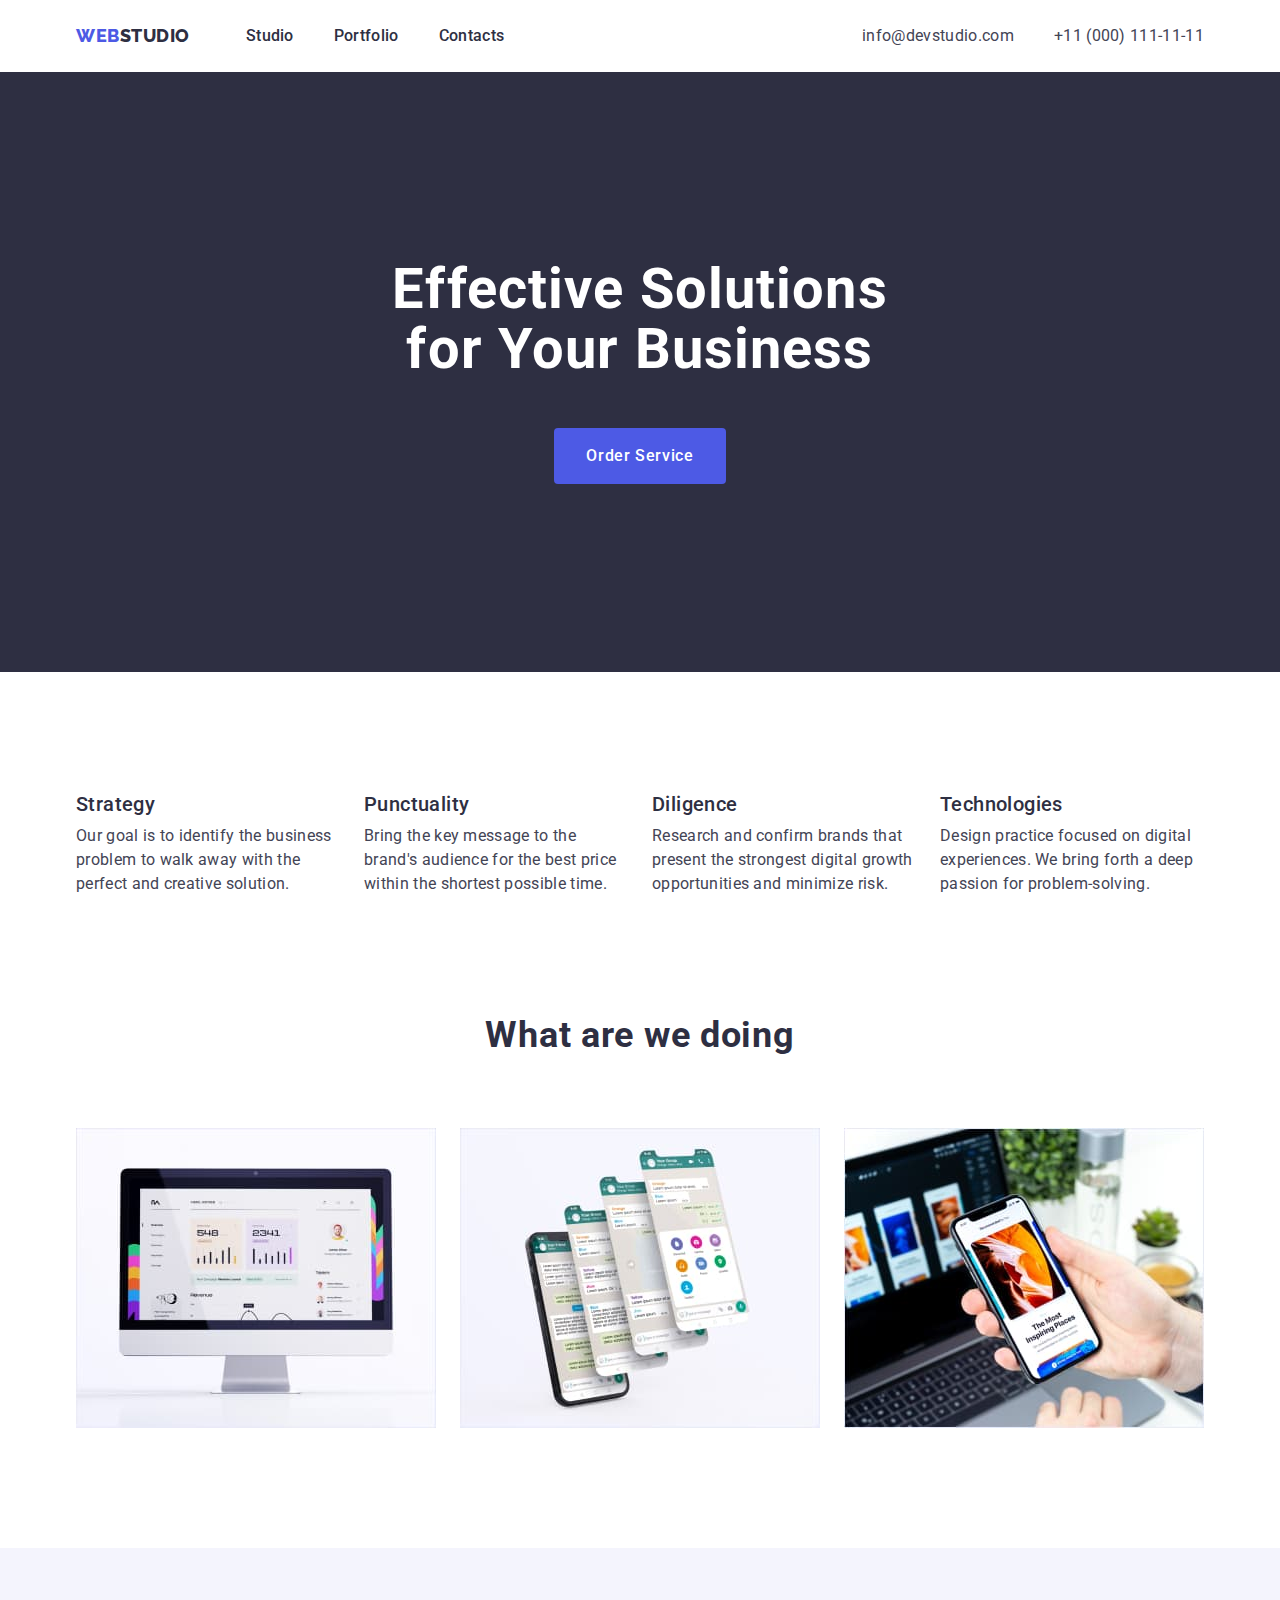
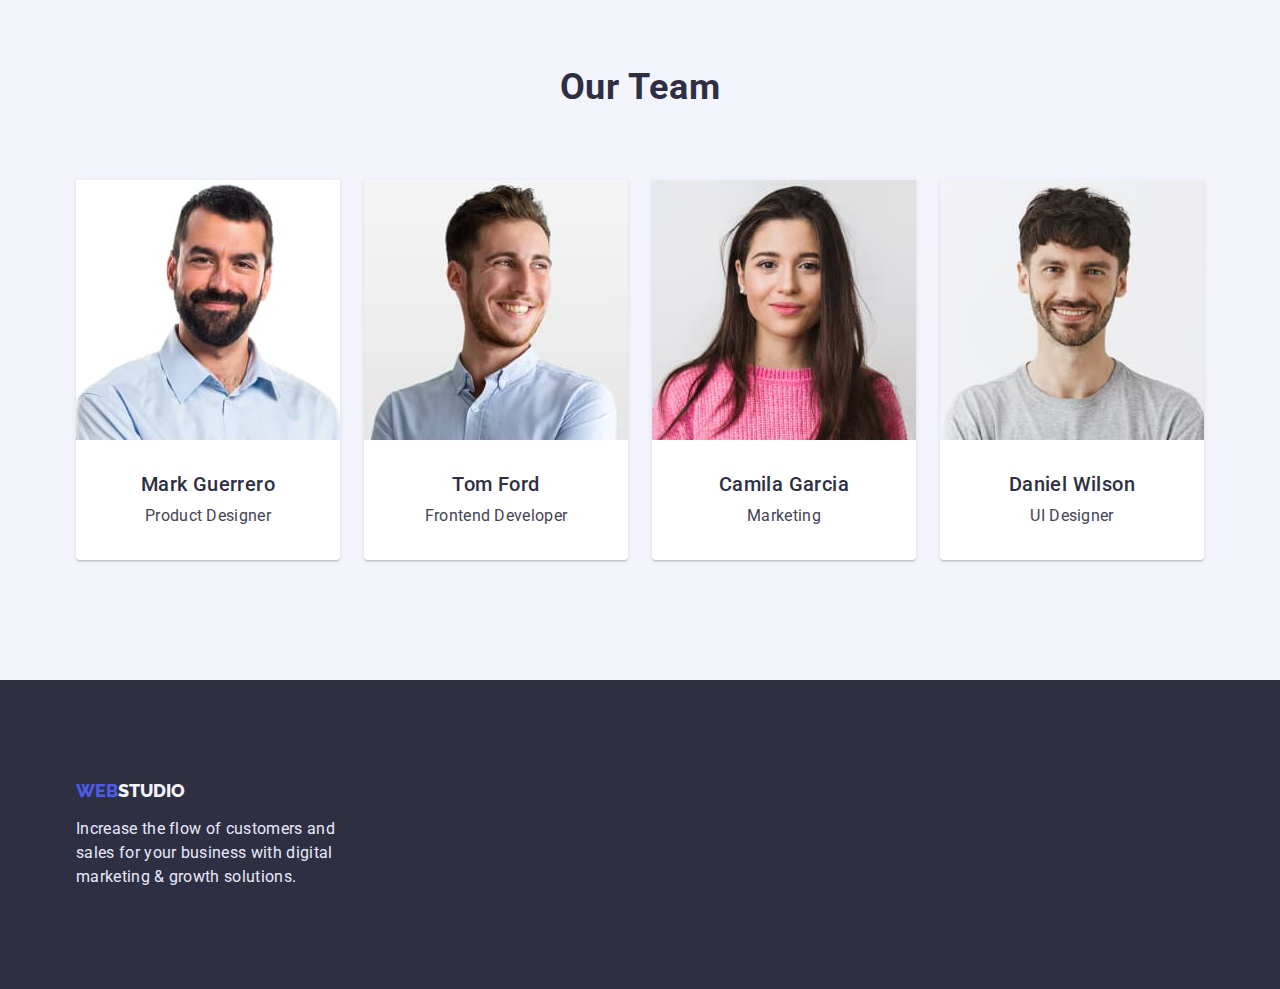
==== commit b237f0e0: "add3" ====
--- a/index.html
+++ b/index.html
@@ -18,7 +18,7 @@
     <link rel="stylesheet" href="./css/styles.css" />
   </head>
   <body>
-    <header class="header">
+    <header>
       <div class="container header-container">
         <nav class="navigation">
           <a class="logo-head link" href="./index.html"
--- a/css/styles.css
+++ b/css/styles.css
@@ -170,7 +170,8 @@
   color: var(--fourth-color);
   background: var(--third-title-color);
   padding: 16px 32px;
-  gap: 10px;
+  border: none;
+  border-radius: 4px;
 }
 
 .hero-button:hover,
@@ -188,7 +189,7 @@
 }
 .products-list {
   margin-right: 24px;
-  width: 264px;
+  flex-basis: 264px;
 }
 
 .products-list:last-child {
@@ -257,6 +258,9 @@
   justify-content: center;
   border-color: var(--logo-color);
   background-color: var(--fourth-color);
+  box-shadow: 0px 1px 6px rgba(46, 47, 66, 0.08),
+    0px 1px 1px rgba(46, 47, 66, 0.16), 0px 2px 1px rgba(46, 47, 66, 0.08);
+  border-radius: 0px 0px 4px 4px;
 }
 
 .team-list:last-child {
@@ -279,6 +283,7 @@
 .button-list {
   padding-top: 96px;
   margin-bottom: 72px;
+  border-radius: 4px;
 }
 
 .button-list-icon {
@@ -292,6 +297,8 @@
 .main-btn {
   color: var(--third-title-color);
   padding: 12px 24px;
+  border-radius: 4px;
+  border: 0;
 }
 
 .main-btn:hover,
@@ -367,7 +374,8 @@
   background: var(--main-title-color);
 }
 
-.logo-head {
+.logo-head,
+.logo-head-portfolio {
   font-family: "Raleway", sans-serif;
   font-weight: 800;
   font-size: 18px;
@@ -378,9 +386,10 @@
   margin-right: 56px;
   padding-top: 24px;
   padding-bottom: 24px;
+}
+.logo-head-portfolio {
   border-bottom: 1px solid var(--logo-text-color);
 }
-
 .footer-desc {
   display: flex;
   flex-direction: column;
